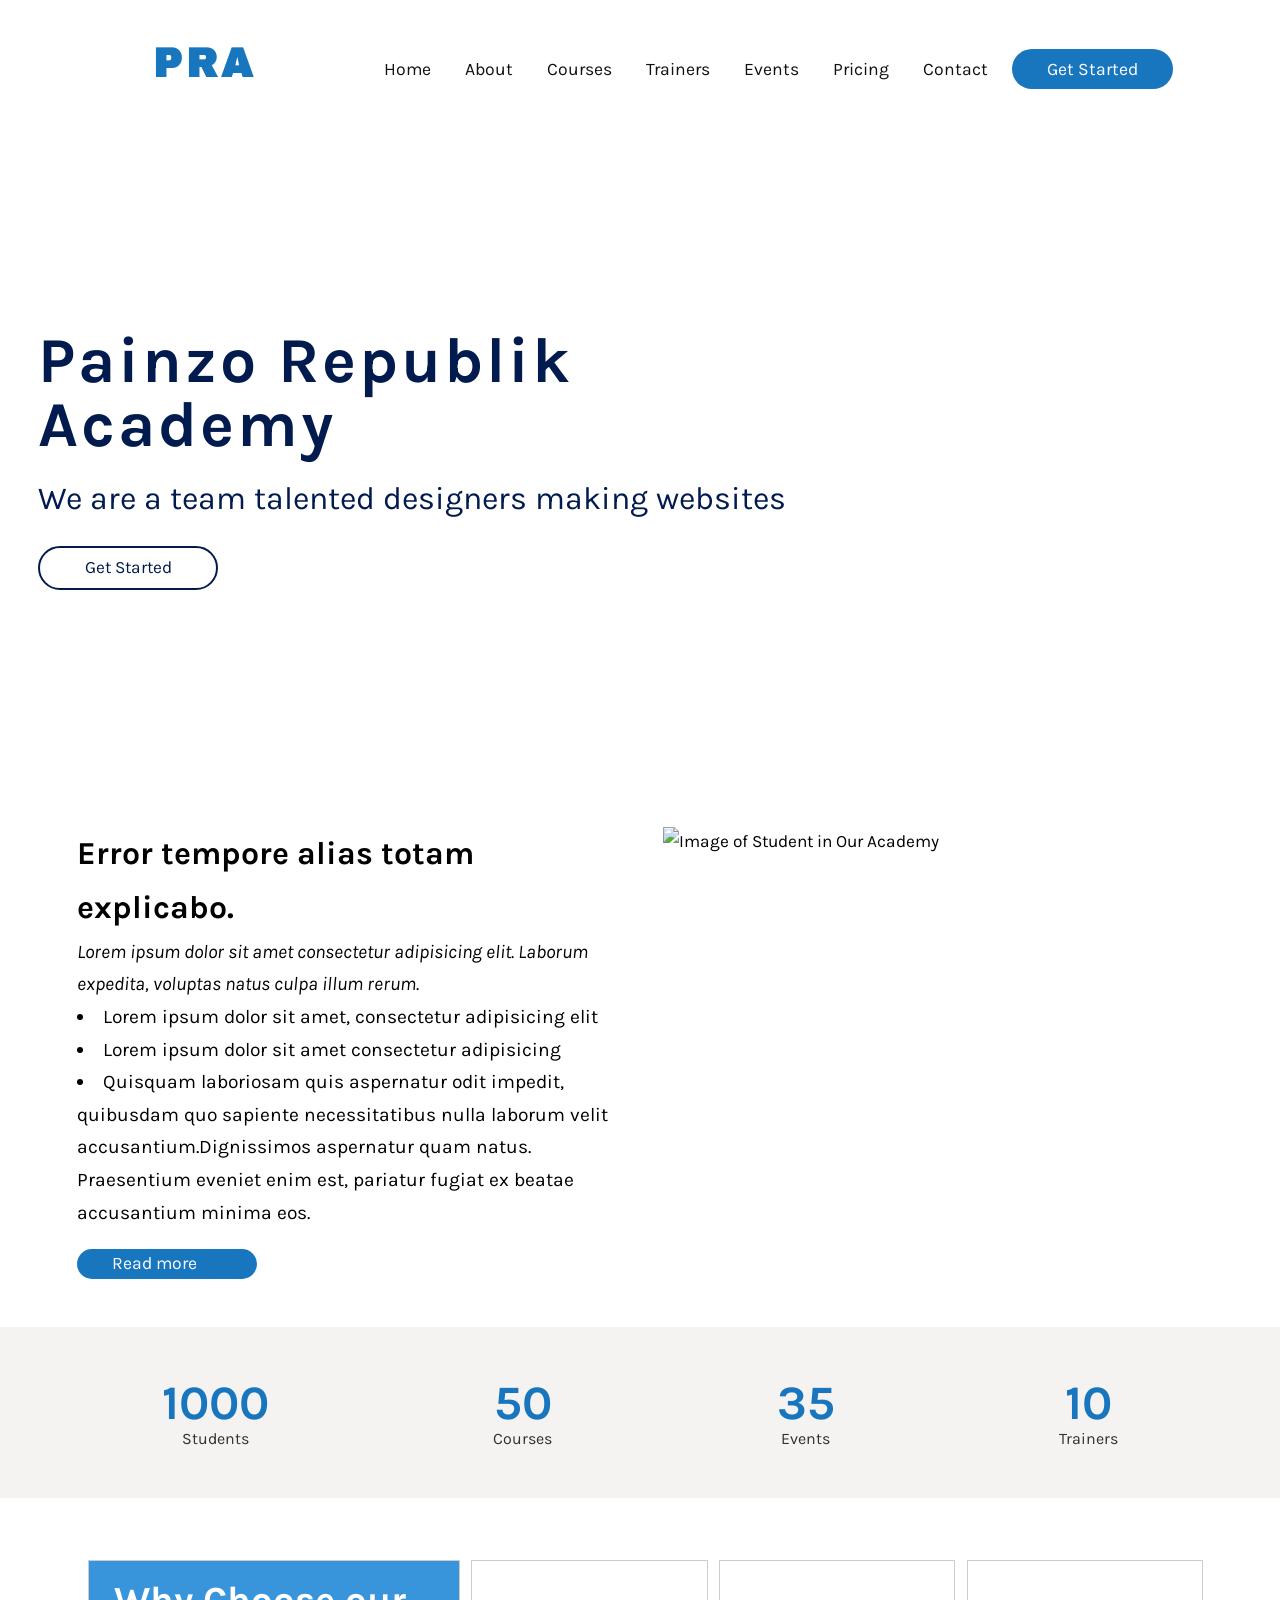
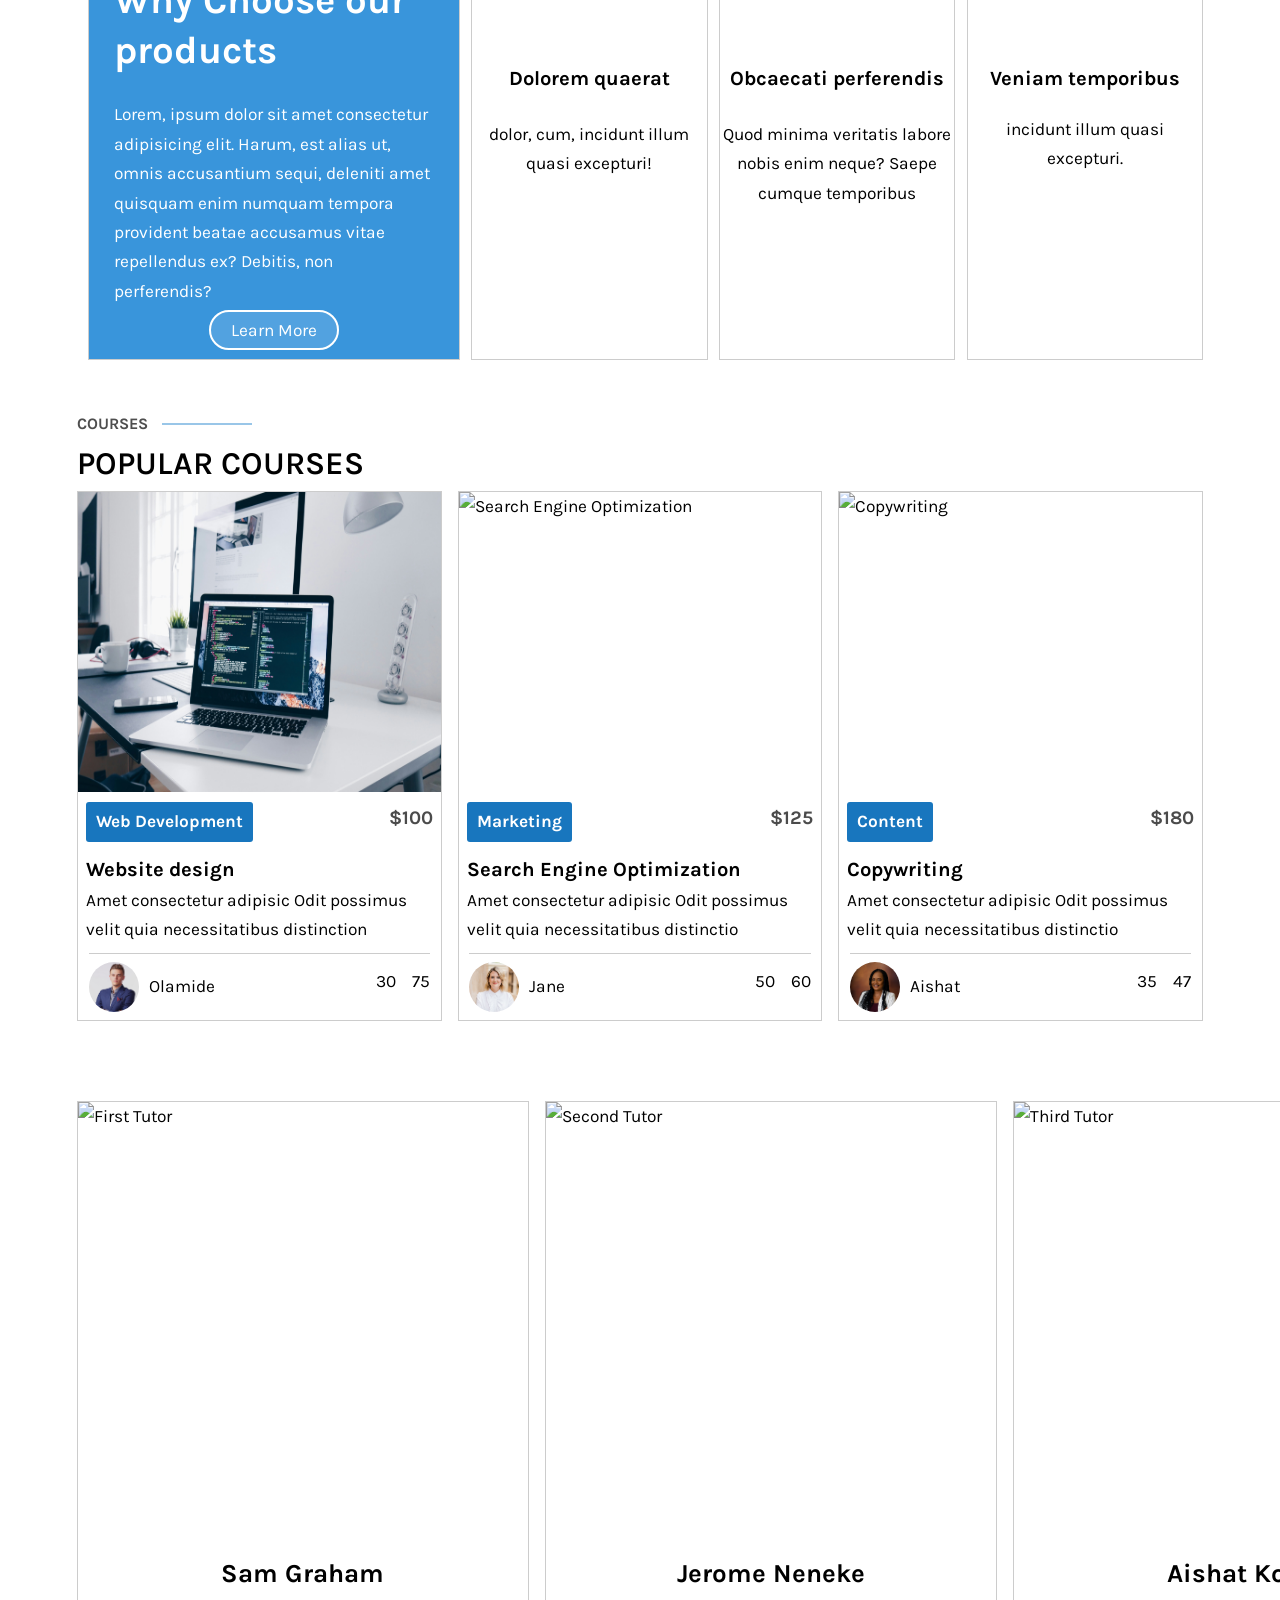
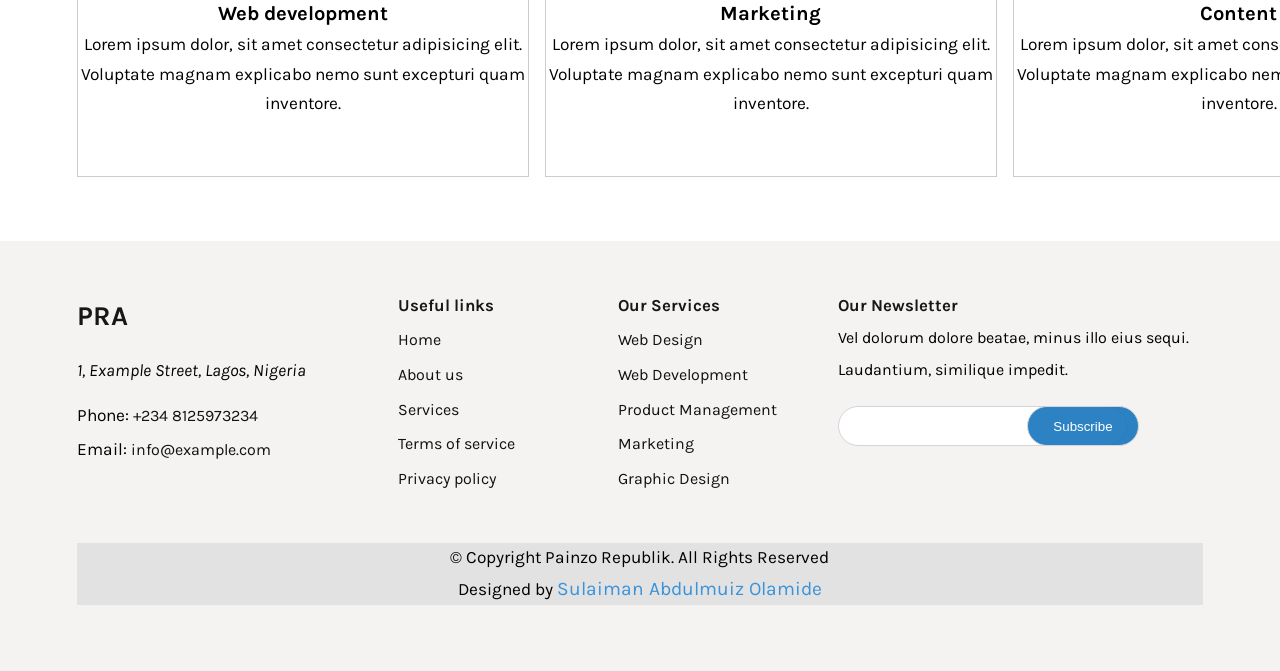
==== index.html @ ba6bdb4d "A learning academy website" ====
<!DOCTYPE html>
<html lang="en">
<head>
    <meta charset="UTF-8">
    <meta name="author" content="Abdulmuiz Olamide Sulaiman">
    <meta name="description" content="An academy that tutors student on how design and SEO">
    <meta name="keyword" content="Coding/Design Academy">
    <meta http-equiv="refresh" content="30">
    <meta name="viewport" content="width=device-width, initial-scale=1.0">
    <title>Painzo Republik Academy</title>
    <link rel="icon" href="img/P R A.png" type="image/x-icon">
    <link rel="stylesheet" href="css/style.css">
    <script src="https://kit.fontawesome.com/503d88ca7f.js" crossorigin="anonymous"></script>
</head>
<body>
    <header>
        <span class="header">PRA</span>
        <nav>
            <ul>
                <li><a href="#">Home</a></li>
                <li><a href="about.html">About</a></li>
                <li><a href="courses.html">Courses</a></li>
                <li><a href="trainers.html">Trainers</a></li>
                <li><a href="events.html">Events</a></li>
                <li><a href="pricing.html">Pricing</a></li>
                <li><a href="contact.html">Contact</a></li>
                <li><a href="courses.html" class="started">Get Started</a></li>
            </ul>
        </nav>
    </header>

    <main>
        <div id="intro-background">
            <!-- img src="img/homeBg.jpg" alt="Academy home background" width="1200px" height="600px"> -->
            <div class="intro-item">
                <h1 style="font-size: 4rem; line-height: 1;  letter-spacing: 3px;">Painzo Republik <br>
                Academy</h1>
                <p style="font-size: 2rem; margin-top: 15px;">We are a team talented designers making websites</p>
                <div class="started">Get Started</div>
            </div>
        </div>

        <!--  BEGINNING OF HOME ABOUT SECTION   -->
        <section id="Home-about">
            <div class="about-container">
                <div class="about-box">
                    <h2 style="font-size: 2rem;">Error tempore alias totam explicabo.</h2>
                    <p style="font-size: 1.2rem;"><i>Lorem ipsum dolor sit amet consectetur adipisicing elit. Laborum expedita, voluptas natus culpa illum rerum.</i></p>
                    
                    <ul>
                        <li>
                            Lorem ipsum dolor sit amet, consectetur adipisicing elit
                        </li>
                        <li>
                            Lorem ipsum dolor sit amet consectetur adipisicing 
                        </li>
                        <li>
                            Quisquam laboriosam quis aspernatur odit impedit, quibusdam quo sapiente necessitatibus nulla laborum velit accusantium.Dignissimos aspernatur quam natus. Praesentium eveniet enim est, pariatur fugiat ex beatae accusantium minima eos.
                        </li>
                    </ul>

                    <div class="more">
                        <a href="">Read more<i class="fa-solid fa-arrow-right-long" style="color: #fff;"></i></a>
                    </div>
                </div>

                <div class="about-box" id="right">
                    <img src="img/team.jpg" alt="Image of Student in Our Academy" width="500" height="400">
                </div>
            </div>
        </section>
        <!--  END OF HOME ABOUT SECTION   -->

        <!--  BEGINNING OF COUNTER SECTION   -->
        <section id="counter">
            <div class="counter-container">
                <div>
                    <h2>1000</h2>
                    <p>Students</p>
                </div>
                <div>
                    <h2>50</h2>
                    <p>Courses</p>
                </div>
                <div>
                    <h2>35</h2>
                    <p>Events</p>
                </div>
                <div>
                    <h2>10</h2>
                    <p>Trainers</p>
                </div>
            </div>
        </section>
        <!--  BEGINNING OF COUNTER SECTION   -->

        <!--  BEGINNING OF HOME MENTOR SECTION   -->
        <section id="Home-mentor">
            <div class="mentor-box-container">
                <div class="mentor-box" id="mfirstBox">
                    <h2>Why Choose our products</h2>
                    <p>Lorem, ipsum dolor sit amet consectetur adipisicing elit. Harum, est alias ut, omnis accusantium sequi, deleniti amet quisquam enim numquam tempora provident beatae accusamus vitae repellendus ex? Debitis, non perferendis?</p>
                    <div class="learn"><a href="#">Learn More</a></div><!--PUT an icon by learn more-->
                </div>

                <div class="mentor-box">
                    <div><i class="fa-brands fa-squarespace"></i></div><!--Put an icon here-->
                    <h3>Dolorem quaerat</h3>
                    <p>dolor, cum, incidunt illum quasi excepturi!</p>
                </div>

                <div class="mentor-box">
                    <div><i class="fa-regular fa-gem"></i></div><!--Put an icon here-->
                    <h3>Obcaecati perferendis</h3>
                    <p>Quod minima veritatis labore nobis enim neque? Saepe cumque temporibus</p>
                </div>

                <div class="mentor-box">
                    <div><i class="fa-solid fa-thumbtack"></i></div><!--Put an icon here-->
                    <h3>Veniam temporibus</h3>
                    <p style="margin-top: 20px;">incidunt illum quasi excepturi.</p>
                </div>
            </div>
        </section>
        <!--  BEGINNING OF HOME MENTOR SECTION   -->

        <!--  BEGINNING OF HOME COURSES SECTION   -->
        <section id="home-courses">
            <h2 class="intro">COURSES <span class="line"></span></h2>
            <h3 style="font-size: 2rem; font-weight: 600;">POPULAR COURSES</h3>
            <div class="courses-container">
                <div class="courses-box">
                    <div class="courses-img">
                        <img src="Img/Wbdesign.jpg" alt="Web design image" height="300" width="400">
                    </div>
                    <div id="course-contain">
                        <div>Web Development</div>
                        <p>$100</p>
                    </div>
                    <h3 style="padding-left: 8px; margin-top: 10px;">Website design</h3>
                    <p style="padding-left: 8px;">Amet consectetur adipisic Odit possimus velit quia necessitatibus distinction</p>
                    <div class="course-foot-container">
                        <div class="big">
                            <div class="small-img first">
                            </div>
                            <p style="margin-left:10px; margin-top: 10px;">Olamide</p>
                        </div>

                        <div class="other-big">
                            <span>
                                <i class="fa-regular fa-user" style="color: gray;"></i>&nbsp;30&nbsp;&nbsp; 
                                <i class="fa-regular fa-heart" style="color: gray;"></i>&nbsp;75
                            </span>
                        </div>
                    </div>
                </div>

                <div class="courses-box">
                    <div class="courses-img">
                        <img src="img/se.jpg" alt="Search Engine Optimization" height="300" width="300">
                    </div>
                    <div id="course-contain">
                        <div>Marketing</div>
                        <p>$125</p>
                    </div>
                    <h3 style="padding-left: 8px; margin-top: 10px;">Search Engine Optimization</h3>
                    <p style="padding-left: 8px;">Amet consectetur adipisic Odit possimus velit quia necessitatibus distinctio</p>
                    <div class="course-foot-container">
                        <div class="big">
                            <div class="small-img second">
                            </div>
                            <p style="margin-left:10px; margin-top: 10px;">Jane</p>
                        </div>

                        <div class="other-big">
                            <span>
                                <i class="fa-regular fa-user" style="color: gray;"></i>&nbsp;50&nbsp;&nbsp; 
                                <i class="fa-regular fa-heart" style="color: gray;"></i>&nbsp;60
                            </span>
                        </div>
                    </div>
                </div>

                <div class="courses-box">
                    <div class="courses-img">
                        <img src="img/content.jpg" alt="Copywriting" height="300" width="300">
                    </div>
                    <div id="course-contain">
                        <div>Content</div>
                        <p>$180</p>
                    </div>
                    <h3 style="padding-left: 8px; margin-top: 10px;">Copywriting</h3>
                    <p style="padding-left: 8px;">Amet consectetur adipisic Odit possimus velit quia necessitatibus distinctio</p>
                    <div class="course-foot-container">
                        <div class="big">
                            <div class="small-img third">
                                <img src="" alt="">
                            </div>
                            <p style="margin-left:10px; margin-top: 10px;">Aishat</p>
                        </div>

                        <div class="other-big">
                            <span>
                                <i class="fa-regular fa-user" style="color: gray;"></i>&nbsp;35&nbsp;&nbsp; 
                                <i class="fa-regular fa-heart" style="color: gray;"></i>&nbsp;47
                            </span>
                        </div>
                    </div>
                </div>
            </div>
            
            <div class="courses-container courses-container2">
                <div class="tutor-course-box">
                    <div class="tutor-img">
                        <img src="img/man.jpg" alt="First Tutor" width="300" height="300">
                    </div>
                    <div class="tutor-intro">
                        <h2>Sam Graham</h2>
                        <h3>Web development</h3>
                        <p>Lorem ipsum dolor, sit amet consectetur adipisicing elit. Voluptate magnam explicabo nemo sunt excepturi quam inventore.</p>
                    </div>
                    <div class="tutor-socials">
                        <a href="https://twitter.com/olamide_muizzzz">
                            <i class="fa-brands fa-x-twitter" style="color: gray;"></i>
                        </a>
                        <a href="https://www.instagram.com/abdulmuizolamide/">
                            <i class="fa-brands fa-instagram" style="color: gray;"></i>
                        </a>
                        <a href="https://www.linkedin.com/in/abdulmuiz-sulaiman-b92b17212/">
                            <i class="fa-brands fa-linkedin" style="color: gray;"></i>
                        </a>
                    </div>
                </div>

                <div class="tutor-course-box">
                    <div class="tutor-img">
                        <img src="img/woman.jpg" alt="Second Tutor" width="300" height="300">
                    </div>
                    <div class="tutor-intro">
                        <h2>Jerome Neneke</h2>
                        <h3>Marketing</h3>
                        <p>Lorem ipsum dolor, sit amet consectetur adipisicing elit. Voluptate magnam explicabo nemo sunt excepturi quam inventore.</p>
                    </div>
                    <div class="tutor-socials">
                        <a href="https://twitter.com/olamide_muizzzz">
                            <i class="fa-brands fa-x-twitter" style="color: gray;"></i>
                        </a>
                        <a href="https://www.instagram.com/abdulmuizolamide/">
                            <i class="fa-brands fa-instagram" style="color: gray;"></i>
                        </a>
                        <a href="https://www.linkedin.com/in/abdulmuiz-sulaiman-b92b17212/">
                            <i class="fa-brands fa-linkedin" style="color: gray;"></i>
                        </a>
                    </div>
                </div>
                
                <div class="tutor-course-box">
                    <div class="tutor-img">
                        <img src="img/tut3.jpg" alt="Third Tutor" width="300" height="300">
                    </div>
                    <div class="tutor-intro">
                        <h2>Aishat Kofo</h2>
                        <h3>Content</h3>
                        <p>Lorem ipsum dolor, sit amet consectetur adipisicing elit. Voluptate magnam explicabo nemo sunt excepturi quam inventore.</p>
                    </div>
                    <div class="tutor-socials">
                        <a href="https://twitter.com/olamide_muizzzz">
                            <i class="fa-brands fa-x-twitter" style="color: gray;"></i>
                        </a>
                        <a href="https://www.instagram.com/abdulmuizolamide/">
                            <i class="fa-brands fa-instagram" style="color: gray;"></i>
                        </a>
                        <a href="https://www.linkedin.com/in/abdulmuiz-sulaiman-b92b17212/">
                            <i class="fa-brands fa-linkedin" style="color: gray;"></i>
                        </a>
                    </div>
                </div>
            </div>

        </section>
        <!--  END OF HOME COURSES SECTION   -->


    </main>

    <footer>
        <div class="footer-container">
            <div class="footer-box both first">
                <h3 style="font-size: 1.7rem; opacity: 0.9;">PRA</h3>
                <p style="margin-bottom: 10px;">
                    <address>1, Example Street, Lagos, Nigeria</address>
                </p>
                <p style="margin-top: 10px;">Phone: <a href="tel:">+234 8125973234</a></p>
                <p>Email: <a href="mailto:">info@example.com</a></p>
                <div id="footer-socials">

                </div>
                <span></span><!-- Put an icon-->
            </div>

            <div class="footer-box">
                <h3 style="font-size: 1.05rem; opacity: 0.9;">Useful links</h3>
                <ul>
                    <li><a href="#">Home</a></li>
                    <li><a href="#">About us</a></li>
                    <li><a href="#">Services</a></li>
                    <li><a href="#">Terms of service</a></li>
                    <li><a href="#">Privacy policy</a></li>
                </ul>
            </div>

            <div class="footer-box">
                <h3 style="font-size: 1.05rem; opacity: 0.9;">Our Services</h3>
                <ul>
                    <li><a href="#">Web Design</a></li>
                    <li><a href="#">Web Development</a></li>
                    <li><a href="#">Product Management</a></li>
                    <li><a href="#">Marketing</a></li>
                    <li><a href="#">Graphic Design</a></li>
                </ul>
            </div>

            <div class="footer-box last">
                <h3 style="font-size: 1.05rem; opacity: 0.9;">Our Newsletter</h3>
            <p style="margin-bottom:20px">Vel dolorum dolore beatae, minus illo eius sequi. Laudantium, similique impedit.</p>
            <form action="">
                <input type="text" id="txt" name="txt">
                <button type="submit" class="btn btn-primary">Subscribe</button>
            </form>
            </div>
        </div>

        <div id="down-footer-box">
            <p>&copy;&nbsp;Copyright Painzo Republik. All Rights Reserved</p>
            <p>Designed by <span id="myName">Sulaiman Abdulmuiz Olamide</span></p>
        </div>
    </footer>
</body>
</html>
---- css/style.css ----
@import url('https://fonts.googleapis.com/css2?family=Karla:ital,wght@0,200..800;1,200..800&display=swap');
@import url('https://fonts.googleapis.com/css2?family=Archivo+Black&display=swap');

/***********************************       
        CSS RESET
*************************************/
* {
    padding: 0;
    margin: 0;
    box-sizing: border-box;
}

img {
        display: block;
        width: 100%;
}

/***********************************       
        GENERAL STYLES
*************************************/
html {
        scroll-behavior: smooth;
}

body {
        font-size: 1.08rem;
        line-height: 1.7;
        font-family: "Karla", sans-serif;;
}

/***********************************       
        MENU STYLE
*************************************/
header {
        padding-top: 30px;
        padding-bottom: 30px;
        width: 100%;
        position: fixed;
        top: 0;
        overflow: auto;
        z-index: 1;
        background-color: #fff;
        height: auto;
}

header::after{
        content: "";
        display: table;
        clear: both;
}

nav ul {
        list-style-type: none;
        text-align: center;
        width: 70%;
        float: right;
        margin-right: 5%;
        padding-top: 25px;
}

.header {
        float: left;
        width: 15%;
        text-align: right;
        font-size: 2.5rem;
        color: #1876be;
        font-weight: bold;
        margin-left: 5%;
        letter-spacing: 4px;
        font-family: "Archivo Black", sans-serif;
}

header li {
        display: inline-block;
        margin-left: 10px;
}

header a, a:visited  {
        padding: 10px;
        font-size: 1.1rem;
        border: none;
        color: #111;
        text-decoration: none;
}

header a:hover {
        color: rgb(24, 118, 190);
}

li a.started {
        background-color: rgb(24, 118, 190);
        color: #fff;
        padding: 10px 35px;
        border: none;
        border-radius: 200px;
}

li a.started:hover {
        background-color: rgba(24, 118, 190, 0.905);
}

/***********************************       
        INTRO STYLE
*************************************/
#intro-background {
        margin-top: 6%;
        background-image: url('../img/homeBg.jpg');
        background-position: top center;
        background-repeat: no-repeat;
        background-size: cover;
        min-height: 80vh;
        position: relative;
}

.intro-item {
        color: #fff;
        position: absolute;
        top: 35%;
        left: 3%;
        color: rgb(2, 27, 78);
        width: 70%;
}

#intro-background .started {
        color: rgb(2, 27, 78);
        padding: 5px 10px;
        border: none;
        border-radius: 100px;
        width: 180px;
        border: 2px solid rgb(2, 27, 78);
        margin-top: 20px;
        text-align: center;
}

#intro-background .started:hover {
        background-color: rgb(24, 118, 190);
        color: #fff;
        border: none;
        cursor: pointer;
}

/***********************************       
        HOME STYLE
*************************************/
#Home-about {
        background-color: #fff;
        padding-top: 30px;
        
}

.about-container {
        width: 88%;
        margin: 0 auto;
        max-width: 1400px;
}

.about-box {
        width: 48%;
        float: left;
}

.about-box ul {
        list-style-position: inside;
        list-style-image: url('../Img/listimage.png');
        font-size: 1.2rem;;
}

.about-box img {
        width: 100%;
}

.about-container {
        content: "";
        display: table;
        clear: both;
}

#right {
        margin-left: 4%;
}

.more {
        background-color: rgb(24, 118, 190);
        padding-left: 35px;
        border: none;
        border-radius: 100px;
        width: 180px;
        margin-top: 20px;
        font-size: 1.1rem;
        position: relative;
}

.more a {
        color: #fff;
        text-decoration: none;
        display: inline-block;
        width: 100%;
}

.more:hover {
        background-color: rgba(37, 138, 216, 0.905);
}

.more:hover i {
        transform: translateX(2px);
}

.more i {
        position: absolute;
        top: 9px;
        margin-left: 5px;
}

/***********************************       
        COUNTER SECTION
*************************************/
#counter {
        margin-top: 3rem;

        background-color: #f5f2f2;
}

.counter-container {
        display: grid;
        grid-template-columns: auto auto auto auto;
        padding: 50px;
}

.counter-container > div {
        text-align: center;
        line-height: 1.1;
}

.counter-container h2 {
        color: rgb(24, 118, 190);
        font-size: 3rem;
}

.counter-container p{
        font-size: 1rem;
        opacity: 0.8;
}


/***********************************       
        HOME MENTOR STYLE
*************************************/
#Home-mentor {
        background-color: #fff;
        margin-top: 2rem;
}

.mentor-box-container {
        width: 88%;
        margin: 0 auto;
        padding-top: 30px;
        max-width: 1400px;
}

#mfirstBox {
       width: 33%;
       padding-top: 15px;
       padding-left: 25px;
       padding-right: 25px;
       background-color: rgba(37, 138, 216, 0.905);
       color: #fff;
       float: left;
       text-align: left;
}

#mfirstBox h2 {
        font-size: 2.4rem;
        line-height: 1.3;
} 

.learn {
        margin-top: 10px;
       text-align: center;
}

.learn a {
        border: 2px solid #fff;
        padding: 8px 20px;
        background-color: #ffffff20;
        color: #fff;
        text-decoration: none;
        border-radius: 60px;
}

.learn a:hover {
        background-color: #fff;
        color: rgb(24, 118, 190);
}

.mentor-box {
        border: 1px solid #ccc;
        width: 21%;
        float: left;
        text-align: center;
        padding-top: 50px;
        height: 400px;
        margin-left: 1%;
}

.mentor-box i {
        font-size: 2.5rem;
        color: rgb(24, 118, 190);
}

.mentor-box-container:hover i {
        background-color: rgb(24, 118, 190);
        color: #fff;
        padding: 20px;
        border-radius: 50%;
        cursor: pointer;
}

.mentor-box h3{
        margin-top: 50px;
}

.mentor-box p{
        margin-top: 25px;
}

.mentor-box-container::after {
        display: table;
        content: "";
        clear: both;
}

/***********************************       
        HOME COURSES STYLE
*************************************/
#home-courses {
        padding-top: 50px;
        margin: 0 auto;
        width: 88%;
        max-width: 1400px;
}

#home-courses .intro {
        font-size: 1rem;
        color: #000000b1;
}

.courses-container {
        max-width: 100%;
        display: flex;
        flex-flow: row nowrap;
        gap: 1rem;
}

.courses-box {
        border: 1px solid #ccc;
        width: 33%;
}

.courses-box img {
        width: 100%;
}

#course-contain {
        max-width: 100%;
        display: flex;
        justify-content: space-between;
        padding-left: 8px;
        padding-right: 8px;
        margin-top: 10px;
}

#course-contain div {
        border: none;
        padding: 5px 10px;
        background-color: rgb(24, 118, 190);
        color: #fff;
        font-weight: 700;
        border-radius: 3px;
}

#course-contain p {
        font-weight: 700;
        opacity: 0.7;
        font-size: 1.2rem;
}

.course-foot-container {
        border-top: 1px solid #ccc;
        margin: 8px auto;
        display: flex;
        justify-content: space-between;
        padding-top: 8px;
        width: 94%;
}

.course-foot-container .small-img {
        width: 50px;
        height: 50px;
        border-radius: 50%;
}

.course-foot-container .first {
        background: url('../Img/tut1.jpg');
        background-size: cover;
        background-position: top center;
}

.course-foot-container .second {
        background: url('../Img/tut2.jpg');
        background-size: cover;
        background-position: top center;
}

.course-foot-container .third {
        background: url('../Img/tut3.jpg');
        background-size: cover;
        background-position: top center;
}

.big {
        display: flex;
        justify-content: space-around;
}

.other-big {
        padding-top: 5px;
}

.tutor-course-box {
        border: 1px solid #ccc;
        width: 500px;
        margin-top: 5rem;
        padding-bottom: 20px;
}

.tutor-course-box img {
        height: 450px;
}

.tutor-intro {
        text-align: center;
}

.tutor-socials {
        margin-top: 5px;
        text-align: center;
}

.tutor-socials a {
        margin: 5px;
        font-size: 1.2rem;
        text-decoration: none;
}

.fa-brands:hover {
        color: rgb(24, 118, 190);
        font-size: 1.3rem;
}

/***********************************       
        FOOTER STYLE
*************************************/

footer {
        margin-top: 4rem;
        background-color: #f5f2f2;
        padding-bottom: 50px;
}

.footer-container {
        width: 88%;
        margin: 3rem auto;
        padding-top: 3rem;
        max-width: 1400px;
}

.footer-box {
        width: 19%;
        float: left;
        margin-left:  6px;
        line-height: 2.0;
}

.footer-container .both {
        width: 28%;
}

.footer-container .last {
        width: 32%;
        font-size: 1rem;
        position: relative;
}

.footer-container .first {
        margin-left: 0;
}

.footer-container::after {
        content: "";
        display: table;
        clear: both;
}

.footer-container ul {
        list-style-type: none;
}

.footer-container a {
   text-decoration: none;
   color: #111;
   font-size: 1rem;
}

.footer-container a:visited {
        color: #111;
        opacity: 0.8;
}

.footer-container a:hover {
        color:rgba(37, 138, 216, 0.905);
}

input {
        width: 80%;
        height: 40px;
        border-radius: 50px;
        border: 1px solid #d5d5d5;
}

.btn {
        position: absolute;
        z-index: 1;
        right: 60px;
        height: 40px;
        background-color: rgba(24, 118, 190, 0.905);
        color: #fff;
        border-radius: 50px;
        padding: 0 25px;
        border: 1px solid #d5d5d5;
}

.btn:hover {
        background-color: rgba(37, 138, 216, 0.829);
        color: #fff;
        cursor: pointer;
}

#down-footer-box {
        border: none;
        background-color: #e3e2e2;
        text-align: center;
        width: 88%;
        margin: 1rem auto;
}

#myName {
        font-size: 1.2rem;
        color: rgba(37, 138, 216, 0.905);
}

.line {
        display: inline-block;
        border: 1px solid rgba(132, 187, 228, 0.829);
        width: 8%;
        margin-left: 10px;
        position: relative;
        top: -4px;
}

iframe {
        height: 400px;
        width: 100%;
}

/***********************************       
        MEDIA QUERIES
*************************************/
@media (max-width: 525px) {

        body {
                width: 100%;
        }

        main {
                min-height: 100vh;;
        }

        /*Menu*/
        header {
                width: 100%;
                padding-bottom: 0;
                height: 325px;
                margin-top: 0;
        }

        .header {
                float: none;
                display:block;
                width: 100%;
                text-align: center;
                margin: 0;
        }

        nav ul {
                float: none;
                width: 100%;
                margin: 0;
                padding-top: 0;
        }

        header li {
                display: block;
                margin-left: 0;
        }

        header a:hover {
                color:rgb(24, 118, 190);
                text-decoration: underline;
        }

        li a.started {
                display: none;
        }


        #intro-background {
                margin-top: 22rem;
        }

        .intro-item {
                position: absolute;
                top: 10px;
                left: 3%;
                width: 300px;
        }

        #intro-background .started {
                background-color: rgb(24, 118, 190);
                color: #fff;
                border: none;
                cursor: pointer;
        }

          /*Home*/
        .about-container {
                width: 100%;
        }

        .about-box {
                float: none;
                width: 100%;
                padding-left: 10px;
        }
        
        .about-box img {
                width: 300px;
                height: auto;
                margin: auto;
        }

        #right {
                margin-top: 15px;
                margin-left: 0;
        }

          /*Counter*/
          .counter-container {
                grid-template-columns: auto;;
          }

          .counter-container > div  {
                margin-bottom: 10px;
          }

          /*Mentor*/
          .mentor-box-container {
                width: 100%;
                margin: 0;
                padding: 0;
        }

        #mfirstBox {
                float: none;
                width: 310px;
                height: 500px;
                overflow: auto;
        }

        .mentor-box {
                float: none;
                width: 270px;
                margin: 10px auto;
        }

          /*Courses*/
          #home-courses {
                padding-top: 40px;
                padding-left: 10px;
                margin: 0;
                width: 100%;
        }
        
        .courses-container {
                width: 100%;
                display: flex;
                flex-flow: column nowrap;
                justify-content: center;
                align-items: center;
                gap: 1rem;
                padding-right: 10px;
        }

        .courses-box {
                border: 1px solid #ccc;
                width: 300px;
        }

        .tutor-course-box{
                width: 250px;
        }

        .tutor-course-box img {
                height: 300px;
        }

          /*footer*/
        .footer-container {
                width: 100%;
                margin: 0;
                display: flex;
                flex-flow: column wrap;
                justify-content: flex-start;
                align-items: center;
                margin-bottom: 2rem;
        }

        .footer-container .both {
                width: 250px;
                padding-left: 0;
        }

        .footer-container .last {
                width: 250px;
                padding-left: 0;
        }

        .footer-box {
                width: 250px;
                padding-left: 0;
                float: none;
                margin-left: 0;
                margin-bottom: 1rem;
        }
        
        input  {
                width: 100%;
                height: 30px;
                border-radius: 0px;
        }

        .btn {
                bottom: -50px;
        }

        #down-footer-box {
                border: none;
                background-color: #e3e2e2;
                text-align: center;
                width:100%;
                margin-top: 3rem;
        }
        
}

@media (min-width: 525px) and (max-width: 1180px){

        body {
                width: 100%;
        }

        main {
                min-height: 100vh;
        }

        /*Menu*/
        header {
                width: 100%;
                padding-bottom: 0;
                height: 325px;
                margin-top: 0;
        }

        .header {
                float: none;
                display:block;
                width: 100%;
                text-align: center;
                margin: 0;
        }

        nav ul {
                float: none;
                width: 100%;
                margin: 0;
                padding-top: 0;
        }

        header li {
                display: block;
                margin-left: 0;
        }

        header a:hover {
                color:rgb(24, 118, 190);
                text-decoration: underline;
        }

        li a.started {
                display: none;
        }


        #intro-background {
                margin-top: 22rem;
        }

        .intro-item {
                position: absolute;
                top: 10px;
                left: 3%;
                width: 300px;
        }

        #intro-background .started {
                background-color: rgb(24, 118, 190);
                color: #fff;
                border: none;
                cursor: pointer;
        }

          /*Home*/
        .about-container {
                width: 100%;
                padding-left: 20px;
        }

        .about-box {
                float: none;
                width: 100%;
                padding-left: 10px;
                padding-right: 20px;
        }
        
        .about-box img {
                width: 100%;
                min-width: 450px;
                height: auto;
                margin: auto;
        }

        #right {
                margin-top: 15px;
                margin-left: 0;
        }

          /*Counter*/
          .counter-container {
                grid-template-columns: auto auto;
          }

          .counter-container > div  {
                margin-bottom: 10px;
                padding: 10px;
          }

          /*Mentor*/
          .mentor-box-container {
                width: 100%;
                margin: 0;
                padding: 0;
        }

        #mfirstBox {
                float: none;
                width: 500px;
                height: 450px;
                overflow: auto;
        }

        .mentor-box {
                float: none;
                width: 480px;
                margin: 10px auto;
        }

          /*Courses*/
          #home-courses {
                padding-top: 40px;
                padding-left: 20px;
                margin: 0;
                width: 100%;
        }
        
        .courses-container {
                width: 100%;
                display: flex;
                flex-flow: column nowrap;
                justify-content: center;
                align-items: center;
                gap: 1rem;
                padding-right: 10px;
        }

        .courses-box {
                border: 1px solid #ccc;
                width: 500px;
        }

        .tutor-course-box{
                width: 500px;
        }

        .tutor-course-box img {
                height: 450px;
        }

          /*footer*/
        .footer-container {
                width: 100%;
                margin: 0;
                display: flex;
                flex-flow: column wrap;
                justify-content: flex-start;
                align-items: center;
                margin-bottom: 2rem;
        }

        .footer-container .both {
                width: 500px;
                padding-left: 0;
        }

        .footer-container .last {
                width: 500px;
                padding-left: 0;
        }

        .footer-box {
                width: 500px;
                padding-left: 0;
                float: none;
                margin-left: 0;
                margin-bottom: 1rem;
        }
        
        input  {
                width: 80%;
        }

       /*  .btn {
                display: block;
                margin: auto;
                bottom: -50px;
        } */

        #down-footer-box {
                border: none;
                background-color: #e3e2e2;
                text-align: center;
                width:100%;
                margin-top: 3rem;
        }
        
}
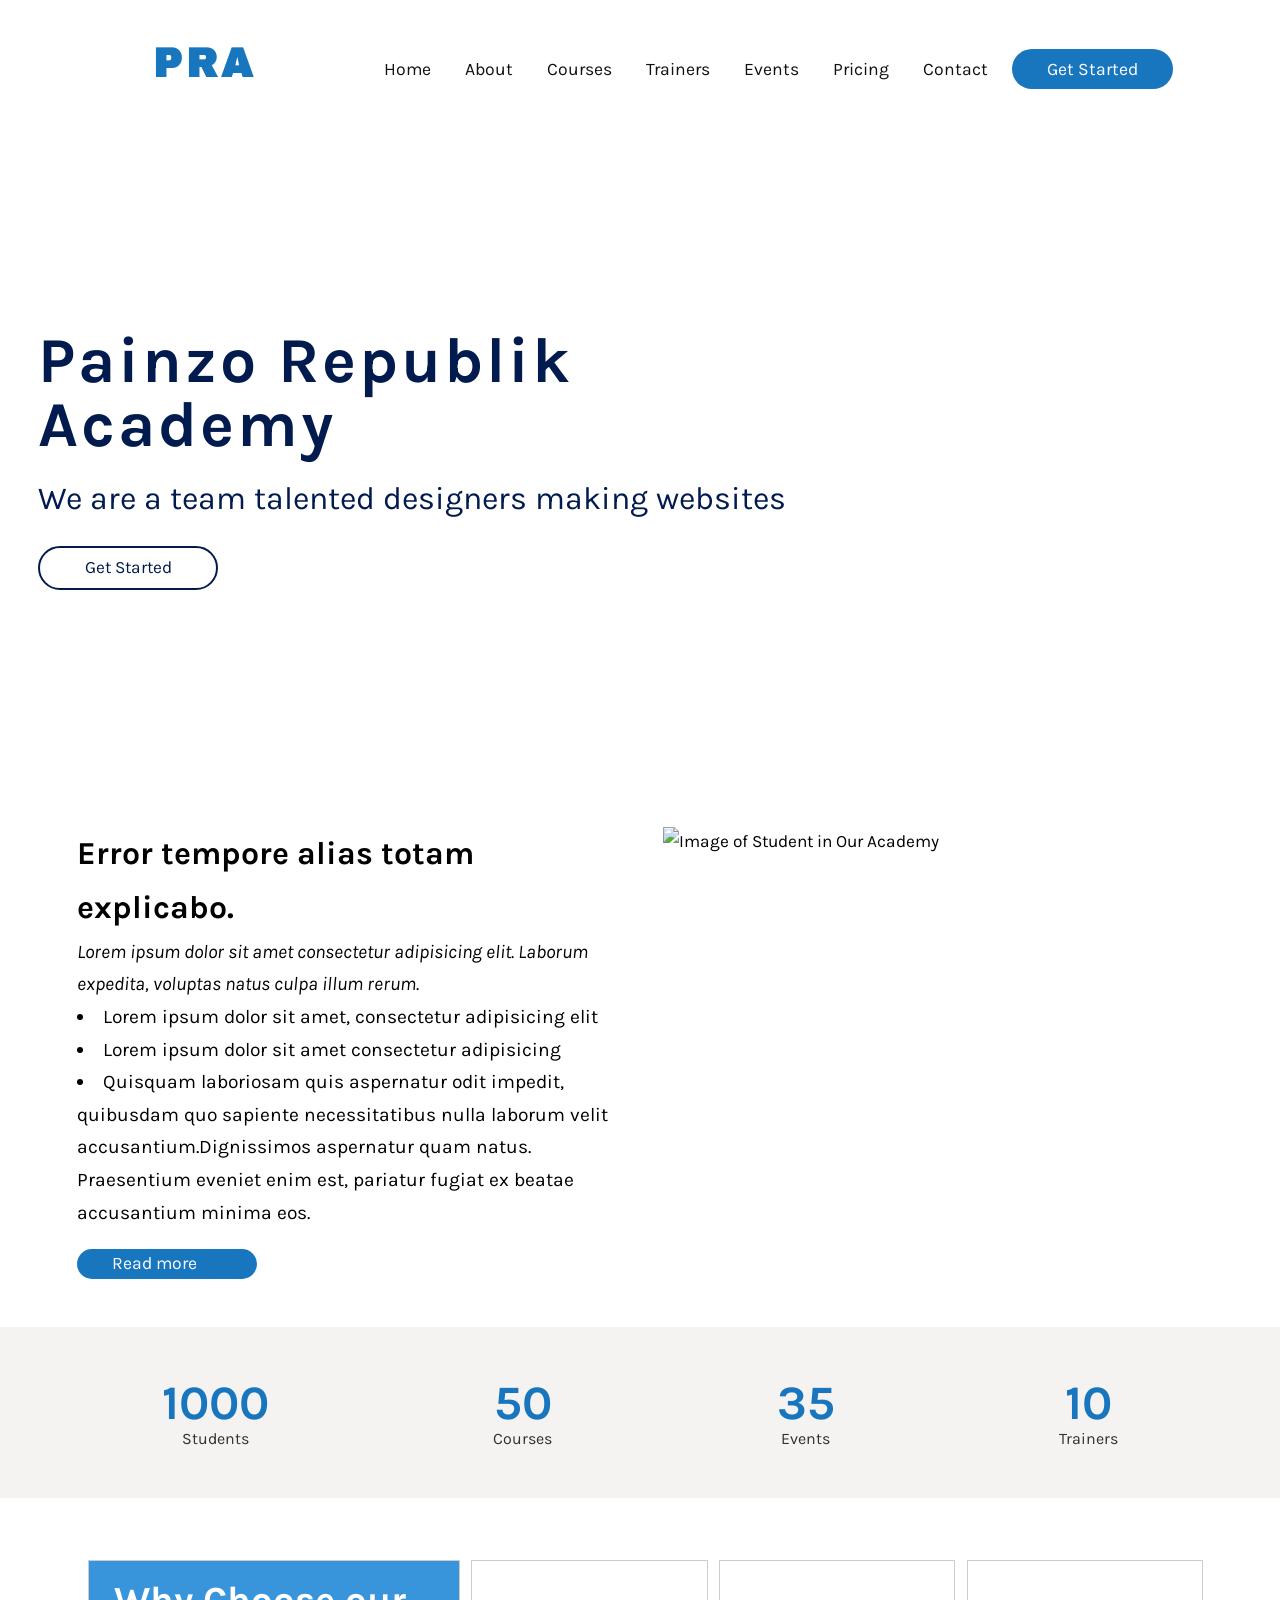
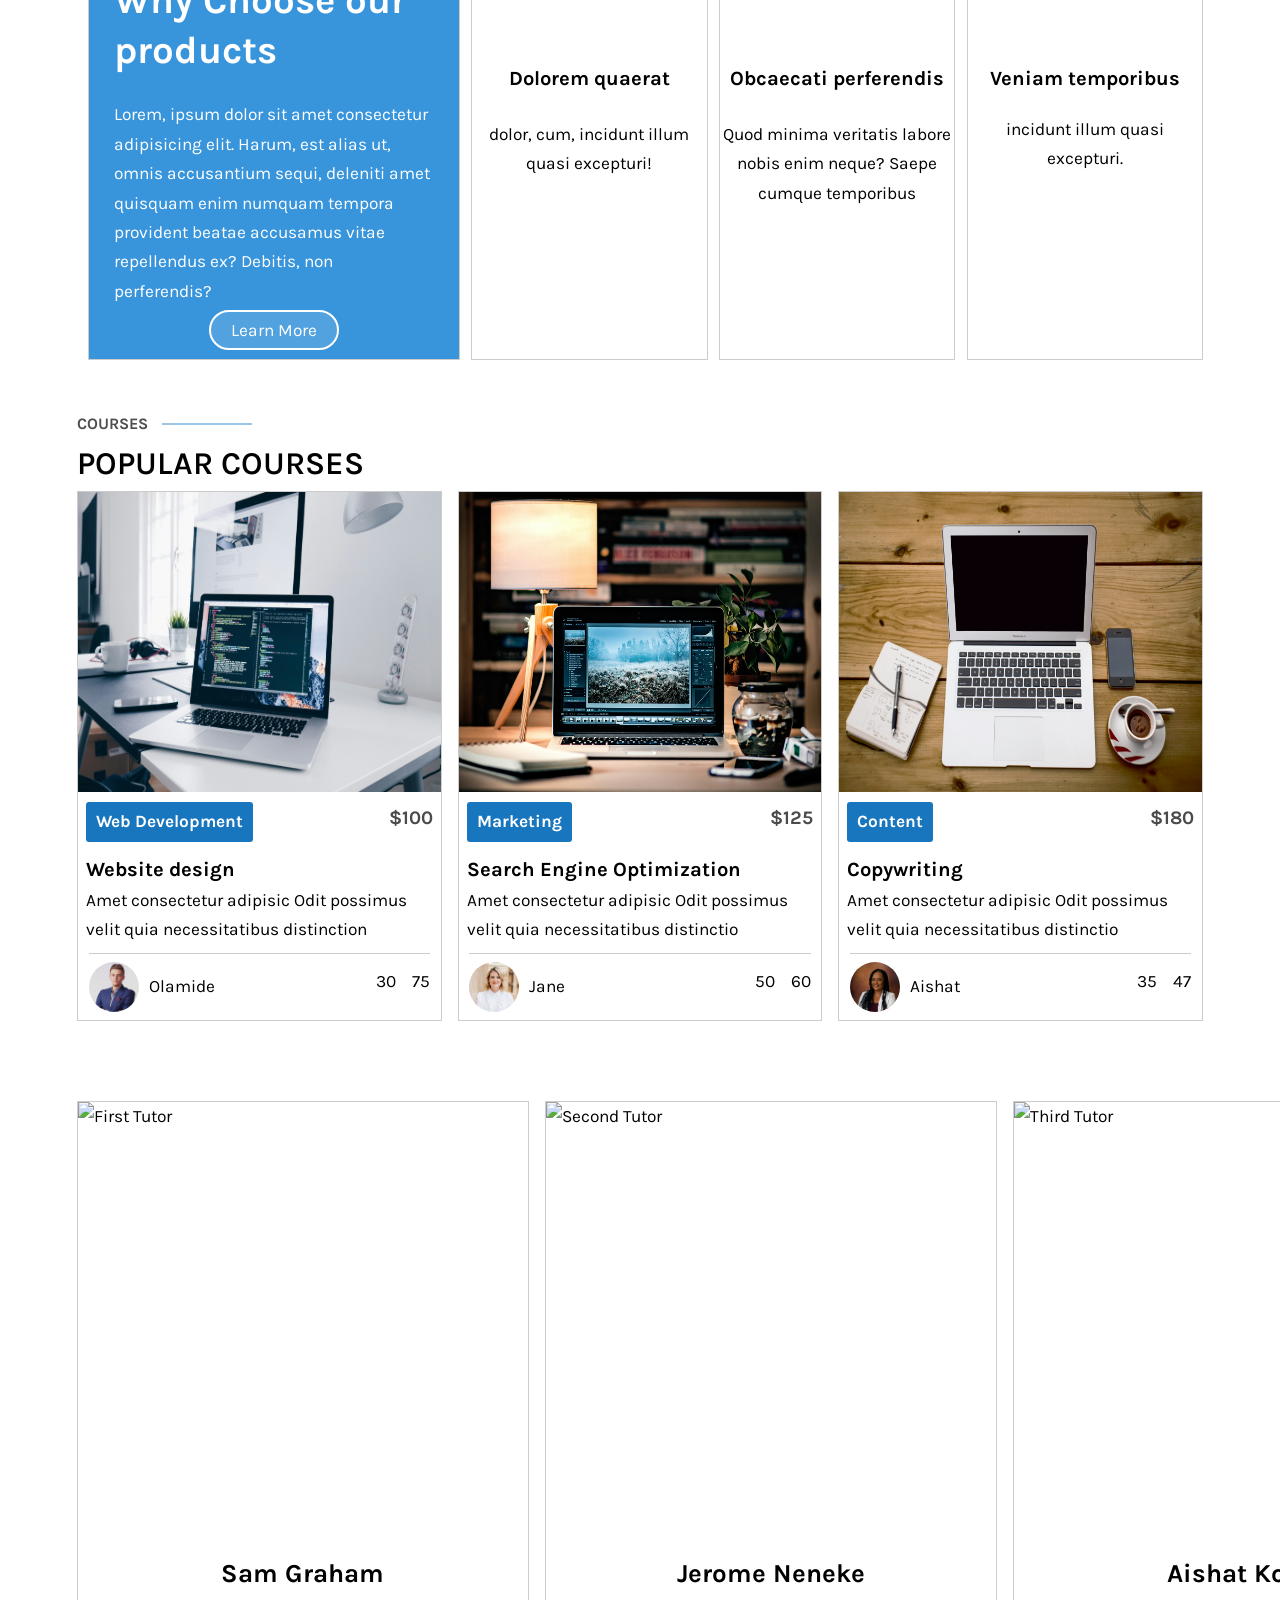
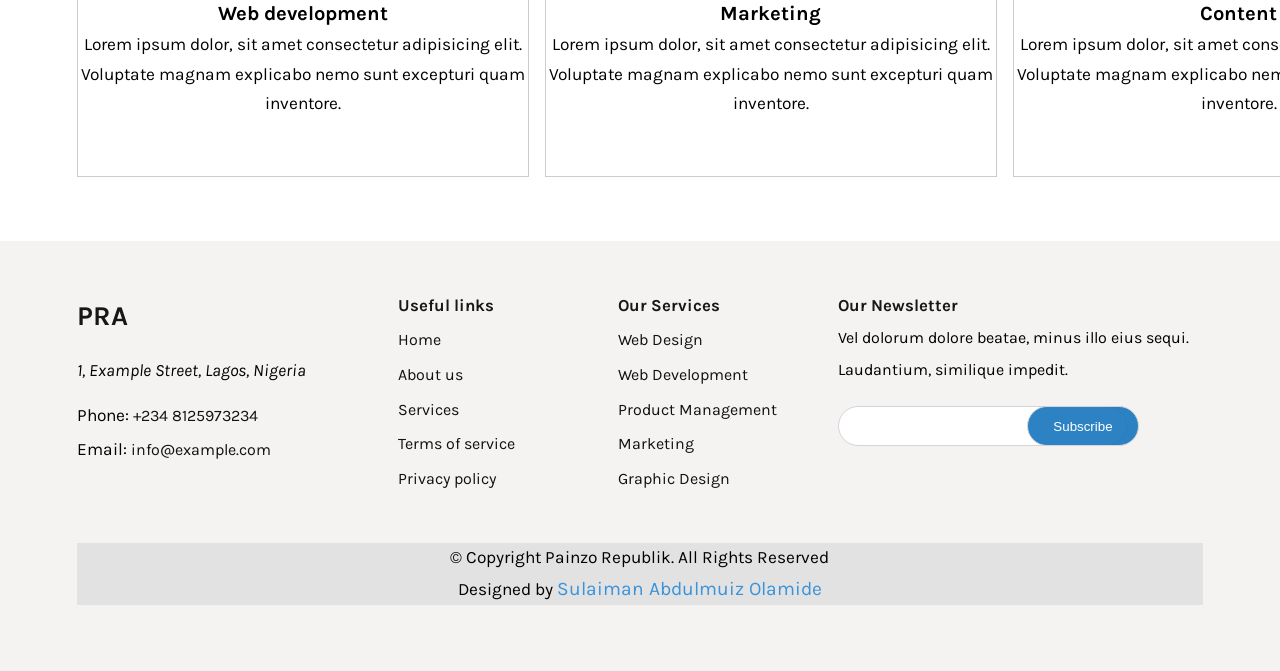
==== commit 15bb0e6e: "Update index.html" ====
--- a/index.html
+++ b/index.html
@@ -157,7 +157,7 @@
 
                 <div class="courses-box">
                     <div class="courses-img">
-                        <img src="img/se.jpg" alt="Search Engine Optimization" height="300" width="300">
+                        <img src="Img/se.jpg" alt="Search Engine Optimization" height="300" width="300">
                     </div>
                     <div id="course-contain">
                         <div>Marketing</div>
@@ -183,7 +183,7 @@
 
                 <div class="courses-box">
                     <div class="courses-img">
-                        <img src="img/content.jpg" alt="Copywriting" height="300" width="300">
+                        <img src="Img/content.jpg" alt="Copywriting" height="300" width="300">
                     </div>
                     <div id="course-contain">
                         <div>Content</div>
@@ -336,4 +336,4 @@
         </div>
     </footer>
 </body>
-</html>+</html>
--- a/css/style.css
+++ b/css/style.css
@@ -971,4 +971,4 @@
                 margin-top: 3rem;
         }
         
-}+}
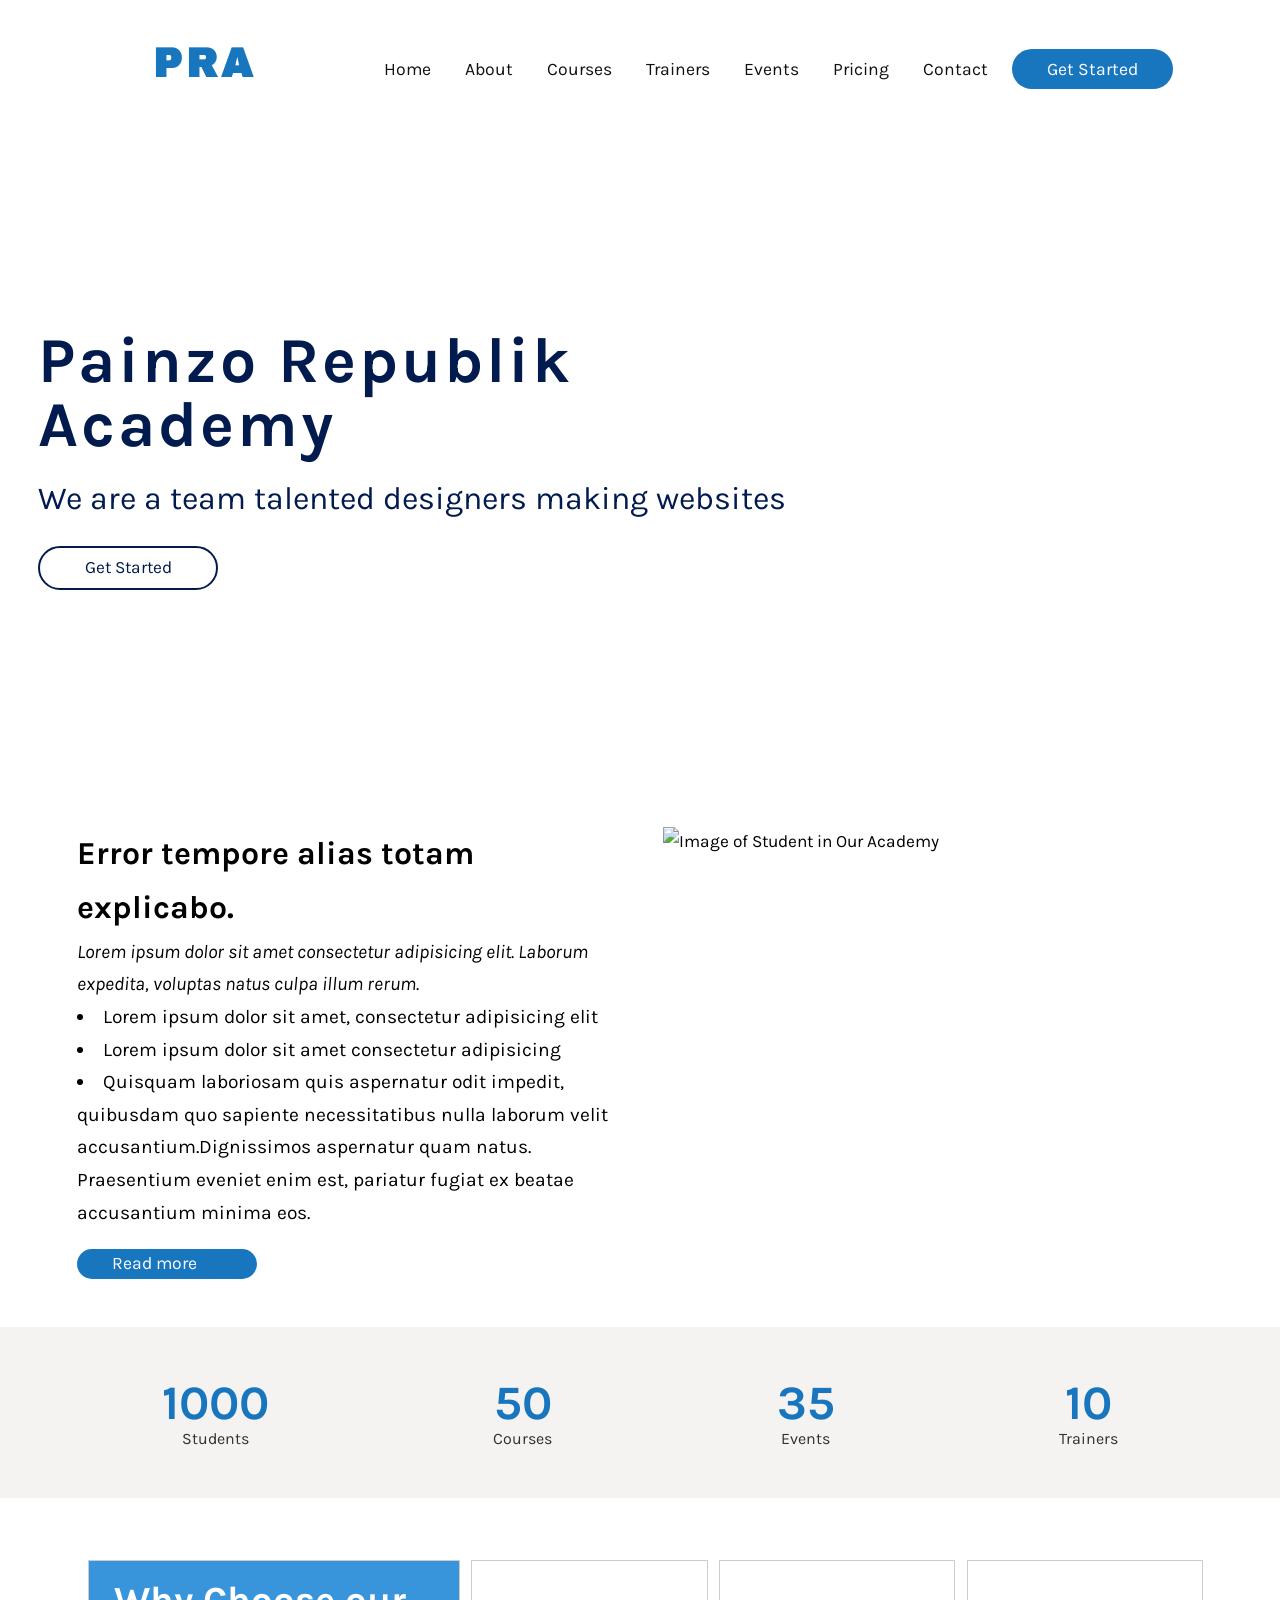
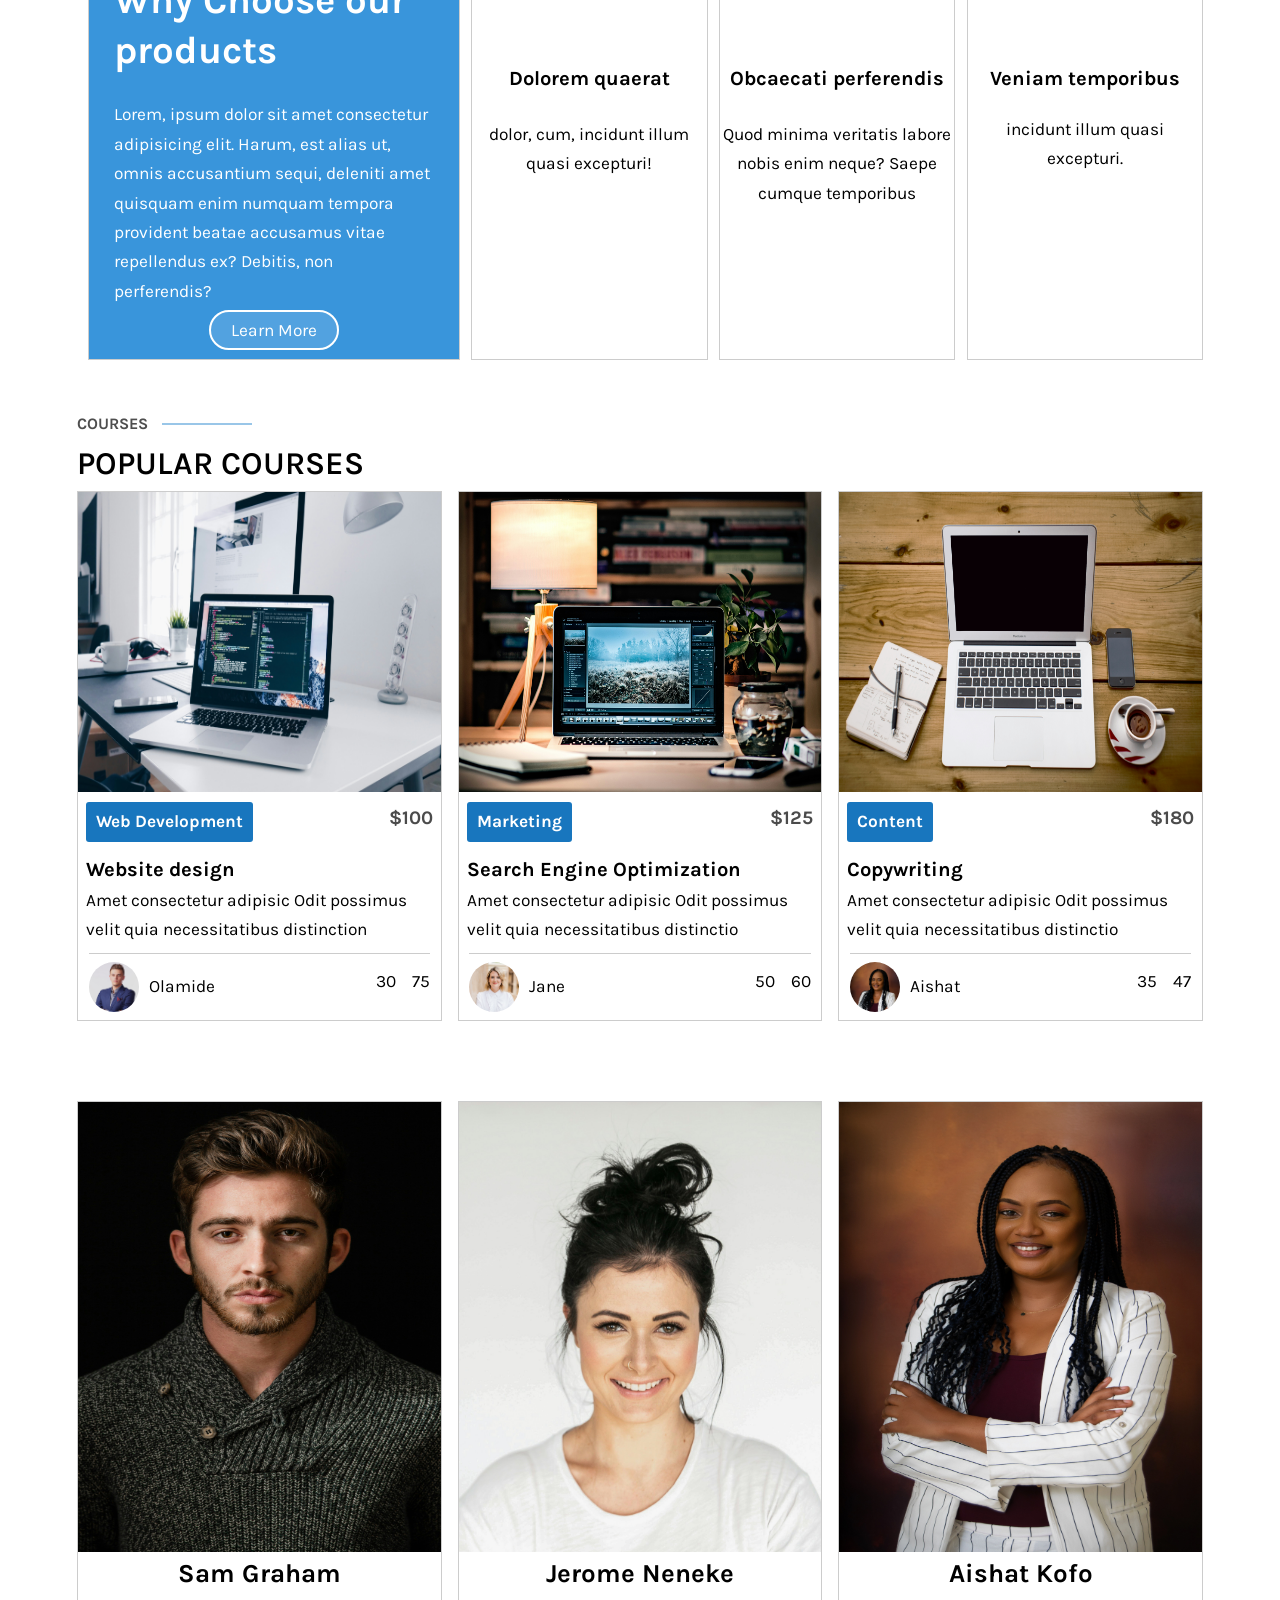
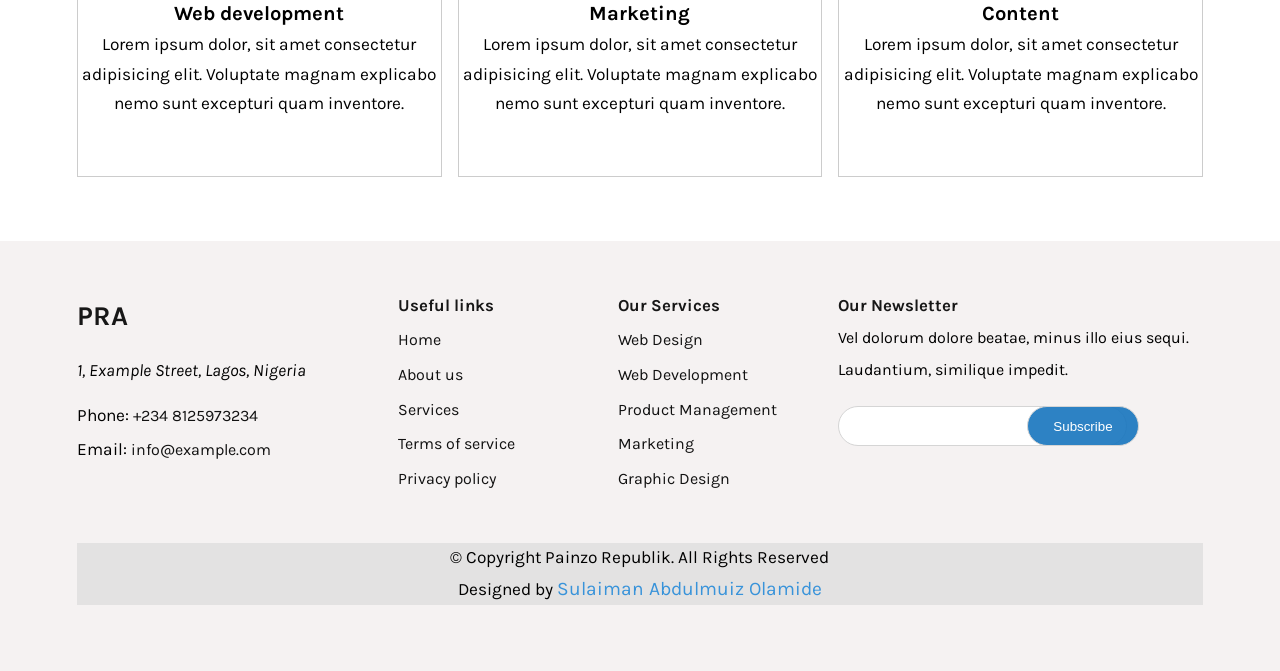
==== commit 75caa929: "Update index.html" ====
--- a/index.html
+++ b/index.html
@@ -212,7 +212,7 @@
             <div class="courses-container courses-container2">
                 <div class="tutor-course-box">
                     <div class="tutor-img">
-                        <img src="img/man.jpg" alt="First Tutor" width="300" height="300">
+                        <img src="Img/man.jpg" alt="First Tutor" width="300" height="300">
                     </div>
                     <div class="tutor-intro">
                         <h2>Sam Graham</h2>
@@ -234,7 +234,7 @@
 
                 <div class="tutor-course-box">
                     <div class="tutor-img">
-                        <img src="img/woman.jpg" alt="Second Tutor" width="300" height="300">
+                        <img src="Img/woman.jpg" alt="Second Tutor" width="300" height="300">
                     </div>
                     <div class="tutor-intro">
                         <h2>Jerome Neneke</h2>
@@ -256,7 +256,7 @@
                 
                 <div class="tutor-course-box">
                     <div class="tutor-img">
-                        <img src="img/tut3.jpg" alt="Third Tutor" width="300" height="300">
+                        <img src="Img/tut3.jpg" alt="Third Tutor" width="300" height="300">
                     </div>
                     <div class="tutor-intro">
                         <h2>Aishat Kofo</h2>
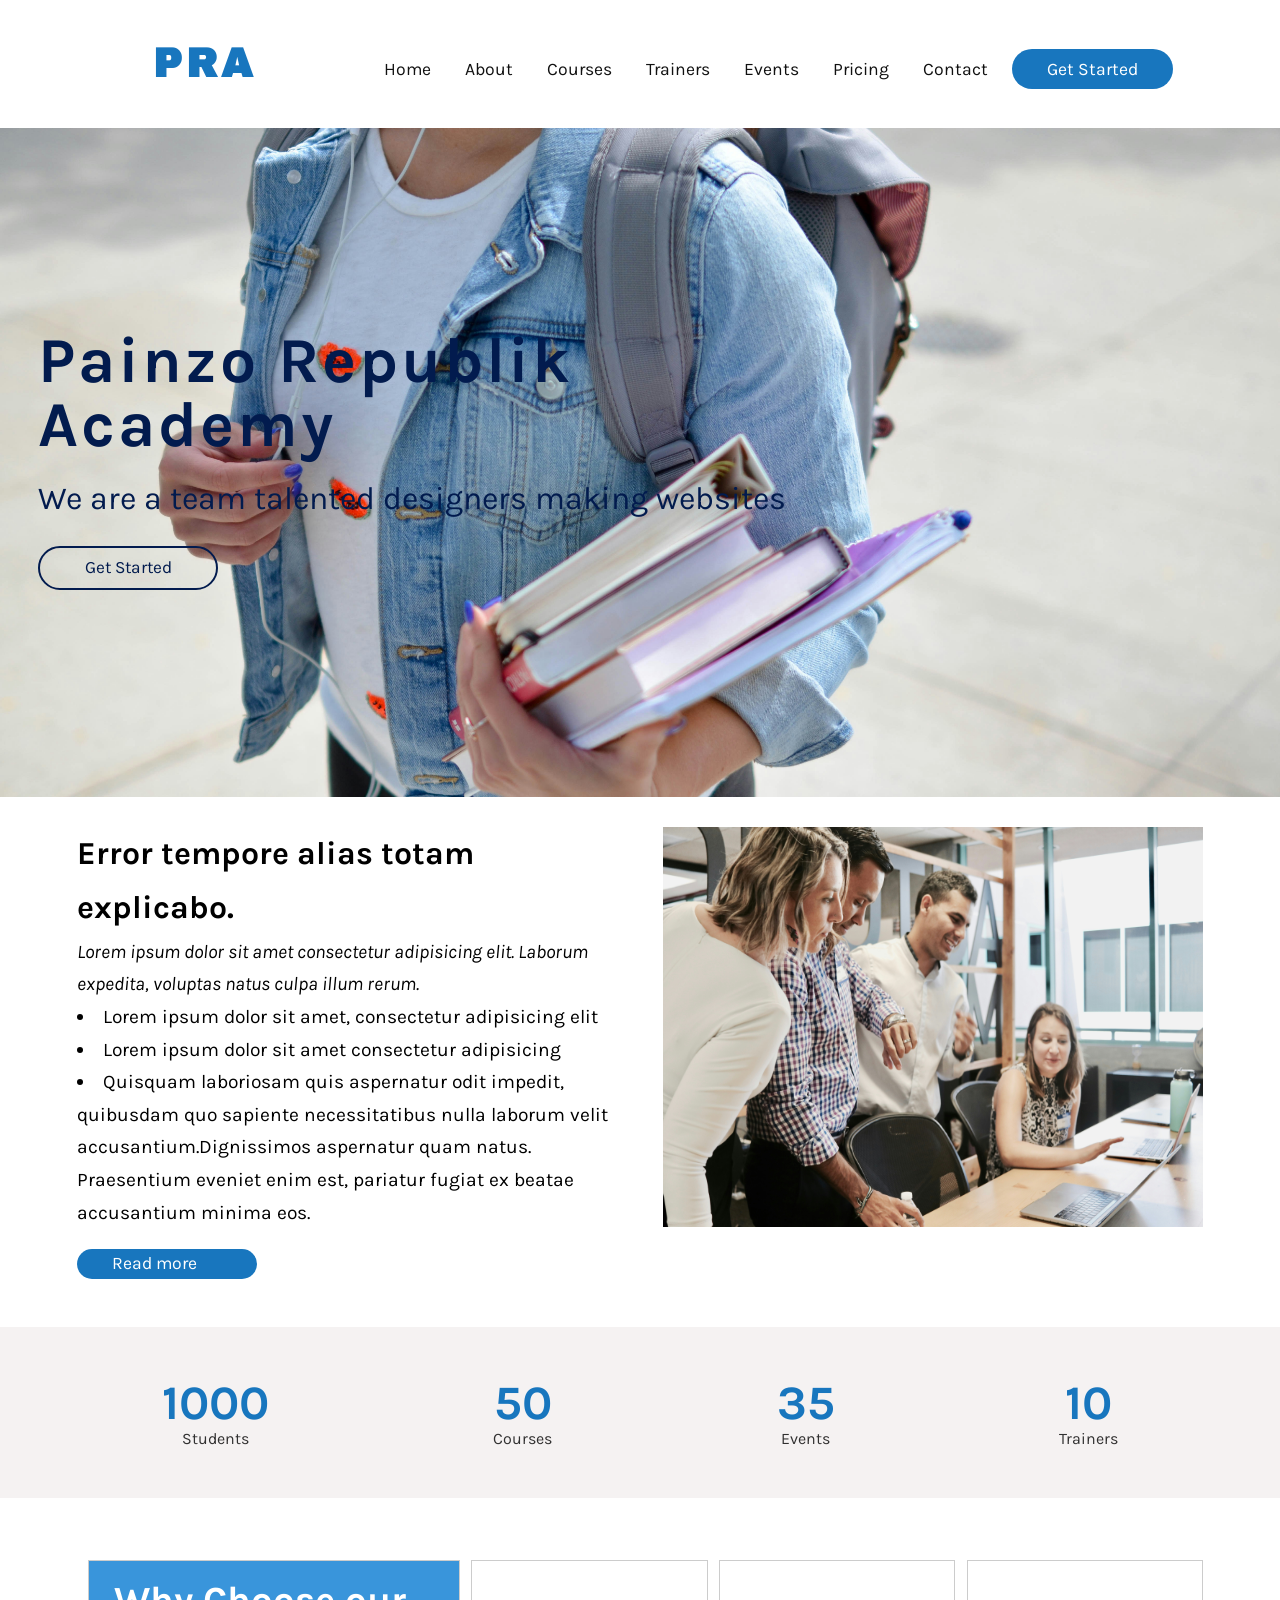
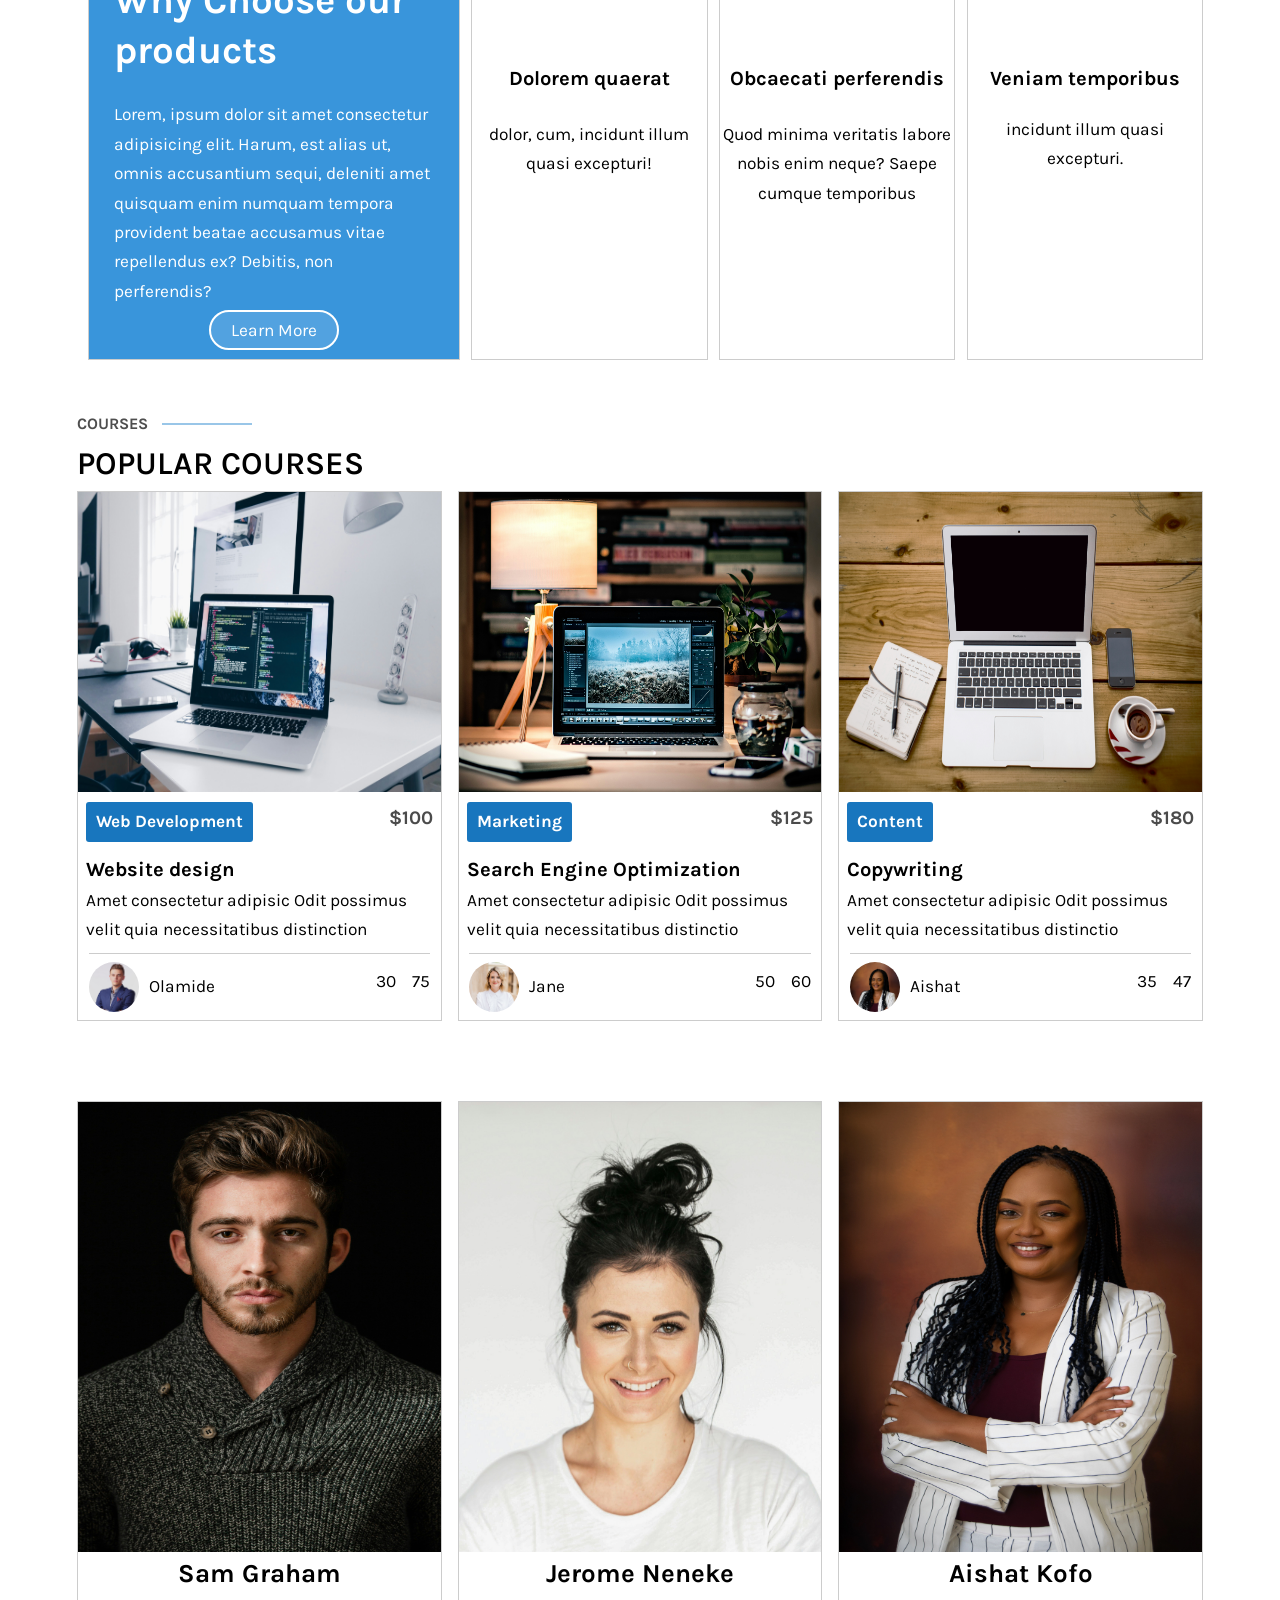
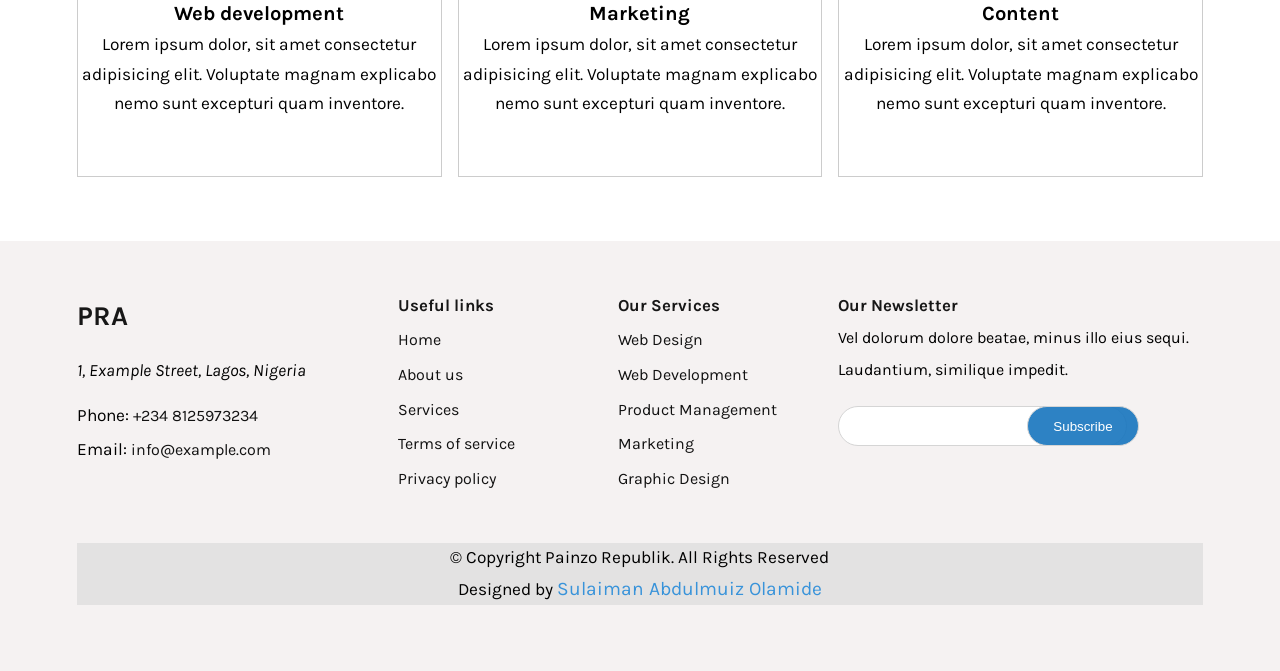
==== commit 4f02df92: "Update index.html" ====
--- a/index.html
+++ b/index.html
@@ -65,7 +65,7 @@
                 </div>
 
                 <div class="about-box" id="right">
-                    <img src="img/team.jpg" alt="Image of Student in Our Academy" width="500" height="400">
+                    <img src="Img/team.jpg" alt="Image of Student in Our Academy" width="500" height="400">
                 </div>
             </div>
         </section>
--- a/css/style.css
+++ b/css/style.css
@@ -104,7 +104,7 @@
 *************************************/
 #intro-background {
         margin-top: 6%;
-        background-image: url('../img/homeBg.jpg');
+        background-image: url('../Img/homeBg.jpg');
         background-position: top center;
         background-repeat: no-repeat;
         background-size: cover;
